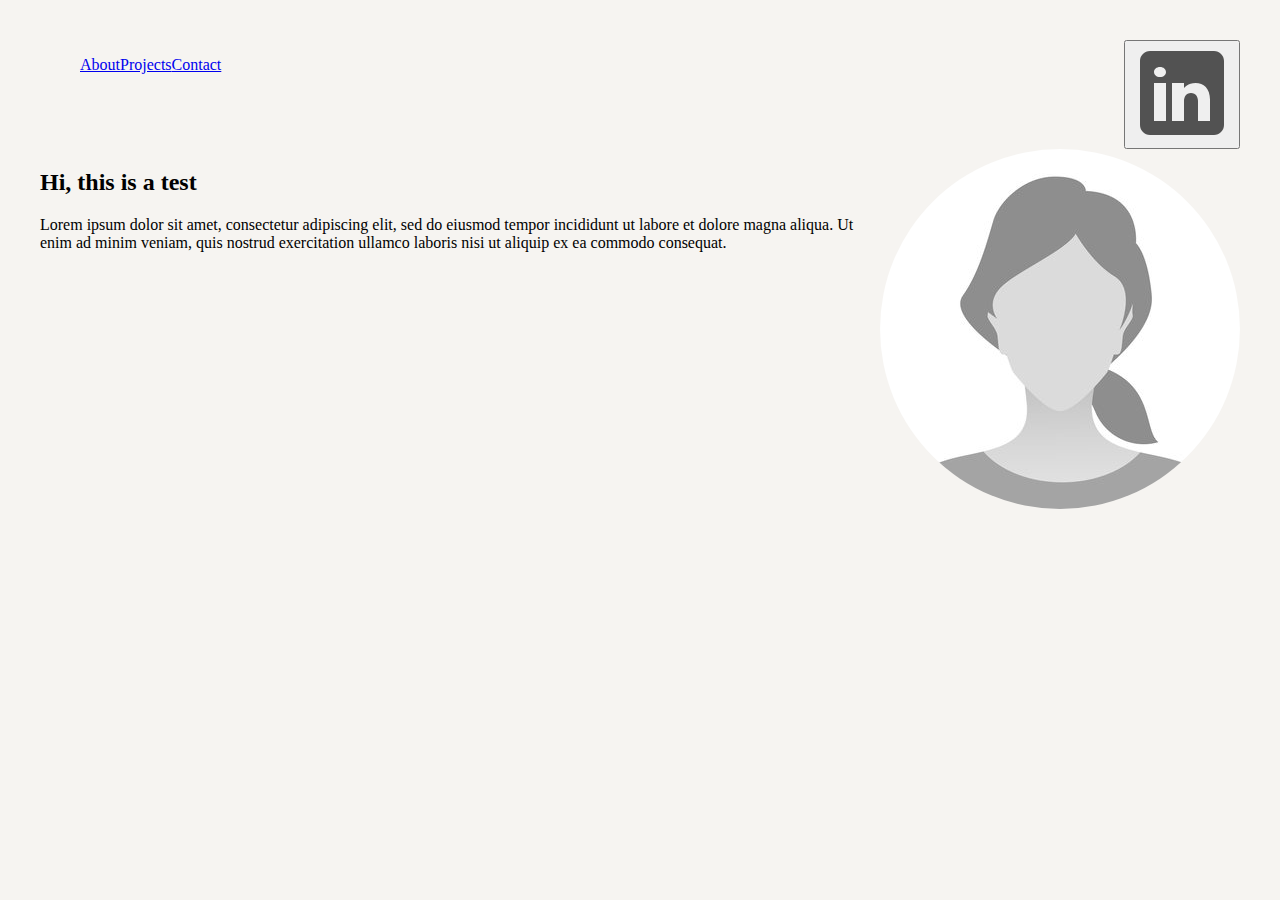
==== index.html @ 91891482 "html updates" ====
<!DOCTYPE html>
<html lang="en">
  <head>
    <meta charset="UTF-8" />
    <meta name="viewport" content="width=device-width, initial-scale=1.0" />
    <meta http-equiv="X-UA-Compatible" content="ie=edge" />
    <title>Chloe Simkins</title>
    <link rel="stylesheet" href="./style.css" />
  </head>
  <body>
    <nav>
      <ul>
        <li><a href="#">About</a></li>
        <li><a href="#">Projects</a></li>
        <li><a href="#">Contact</a></li>
      </ul>
      <button>
        <a href="https://linkedin.co.uk"
          ><img
            src="./assets/images/icons8-linkedin.svg"
            alt="link to linkedin"
        /></a>
      </button>
    </nav>
    <section class="content">
      <div class="text">
        <h2>Hi, this is a test</h2>
        <p>
          Lorem ipsum dolor sit amet, consectetur adipiscing elit, sed do
          eiusmod tempor incididunt ut labore et dolore magna aliqua. Ut enim ad
          minim veniam, quis nostrud exercitation ullamco laboris nisi ut
          aliquip ex ea commodo consequat.
        </p>
      </div>
      <div class="image">
        <img
          src="./assets/images/female-placeholder.jpeg"
          alt="placeholder image"
        />
      </div>
    </section>
    <script src="./index.js"></script>
  </body>
</html>
---- style.css ----
/* afacad-regular - latin */
@font-face {
  font-display: swap; /* Check https://developer.mozilla.org/en-US/docs/Web/CSS/@font-face/font-display for other options. */
  font-family: 'Afacad';
  font-style: normal;
  font-weight: 400;
  src: url('./assets/fonts/afacad-v1-latin-regular.woff2') format('woff2'); /* Chrome 36+, Opera 23+, Firefox 39+, Safari 12+, iOS 10+ */
}

  body {
    padding: 2rem;
    background-color: #f6f4f1;
  }

  nav {
    display: flex;
    justify-content: space-between;
  }

  ul {
    display: flex;
  }

  li {
    list-style-type: none;
  }
  .content {
    display: flex;
    gap: 1rem;
  }

  .text {
    align-items: center;
  }

  .image img {
    border-radius: 50%;
  }
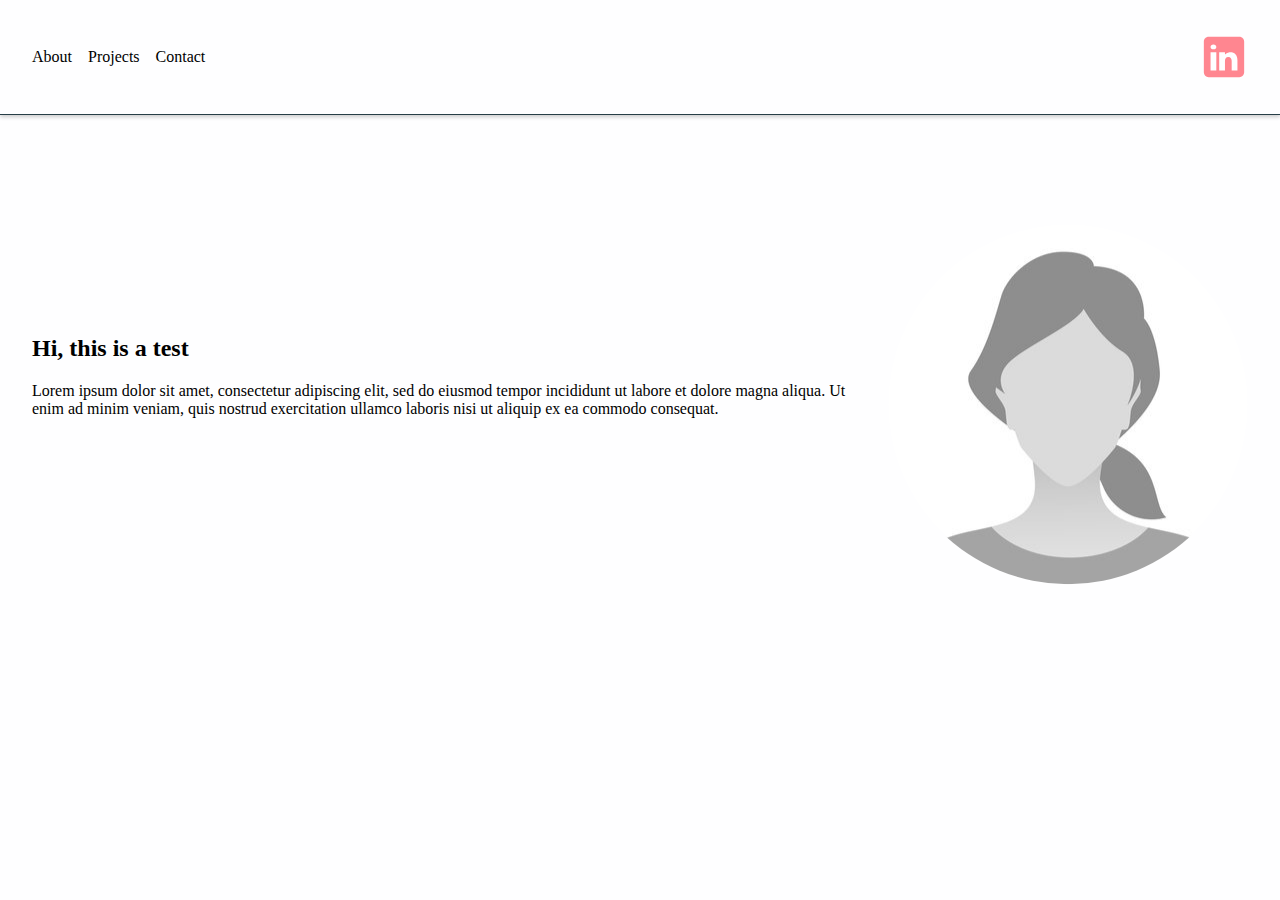
==== commit e0fa7f12: "styling updates" ====
--- a/index.html
+++ b/index.html
@@ -8,20 +8,20 @@
     <link rel="stylesheet" href="./style.css" />
   </head>
   <body>
-    <nav>
-      <ul>
-        <li><a href="#">About</a></li>
-        <li><a href="#">Projects</a></li>
-        <li><a href="#">Contact</a></li>
-      </ul>
-      <button>
-        <a href="https://linkedin.co.uk"
+    <section class="menu">
+      <nav>
+        <ul>
+          <li><a href="#">About</a></li>
+          <li><a href="./projects.html">Projects</a></li>
+          <li><a href="#">Contact</a></li>
+        </ul>
+        <a href="https://www.linkedin.com/in/chloe-simkins/"
           ><img
             src="./assets/images/icons8-linkedin.svg"
             alt="link to linkedin"
         /></a>
-      </button>
-    </nav>
+      </nav>
+    </section>
     <section class="content">
       <div class="text">
         <h2>Hi, this is a test</h2>
--- a/style.css
+++ b/style.css
@@ -8,31 +8,57 @@
 }
 
   body {
-    padding: 2rem;
-    background-color: #f6f4f1;
+    position: relative;
+    background-color: #FEFEFF;
+    margin: 0;
   }
 
   nav {
     display: flex;
     justify-content: space-between;
+    padding: 2rem;
+    border-bottom: 1px solid #273E47;
+    box-shadow: 0 2px 4px 0 rgba(0,0,0,.2);
   }
+
 
   ul {
     display: flex;
+    padding: 0;
+  }
+  
+  li {
+    list-style-type: none;
+    margin-right: 1rem;
   }
 
-  li {
-    list-style-type: none;
+  li a {
+    text-decoration: none;
+    color: black;
   }
+
+  a {
+    display: inherit;
+  }
+
+  a img {
+    max-width: 3rem;
+    cursor: pointer;
+  }
+
   .content {
     display: flex;
+    padding: 0 2rem;
+    transform: translateY(30%);
     gap: 1rem;
+
   }
 
   .text {
-    align-items: center;
+    transform: translateY(25%);
   }
 
   .image img {
     border-radius: 50%;
+    align-items: center;
   }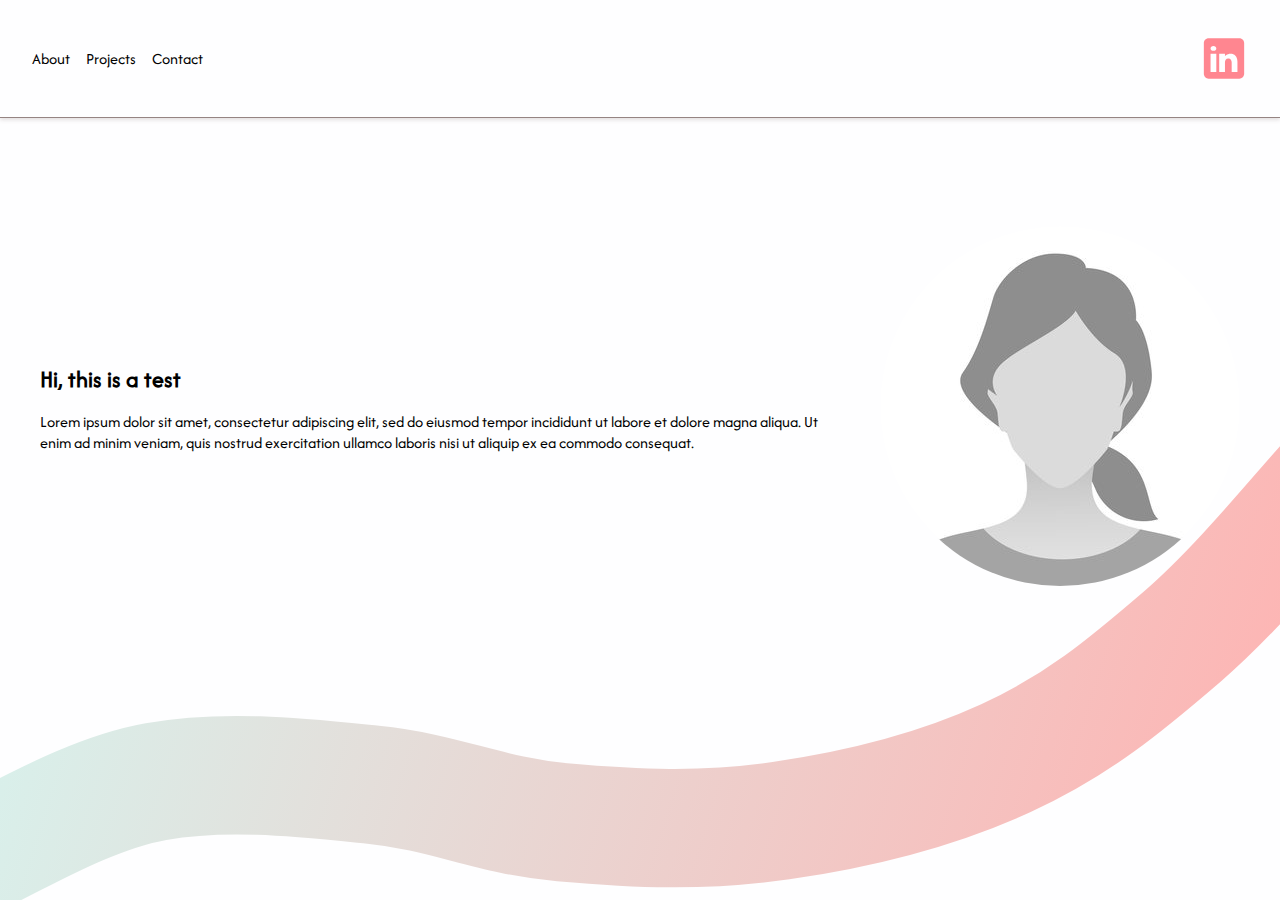
==== commit d2f725dd: "line accent and about/contact pages added" ====
--- a/index.html
+++ b/index.html
@@ -11,9 +11,9 @@
     <section class="menu">
       <nav>
         <ul>
-          <li><a href="#">About</a></li>
+          <li><a href="./about.html">About</a></li>
           <li><a href="./projects.html">Projects</a></li>
-          <li><a href="#">Contact</a></li>
+          <li><a href="./contact.html">Contact</a></li>
         </ul>
         <a href="https://www.linkedin.com/in/chloe-simkins/"
           ><img
@@ -39,6 +39,11 @@
         />
       </div>
     </section>
+    <img
+      class="accent-line"
+      src="./assets/images/llline.svg"
+      alt="image for decoration"
+    />
     <script src="./index.js"></script>
   </body>
 </html>
--- a/style.css
+++ b/style.css
@@ -8,17 +8,22 @@
 }
 
   body {
+    height: 100vh;
+    height: 100dvh;
+    font-family: 'Afacad';
     position: relative;
     background-color: #FEFEFF;
     margin: 0;
+    position: relative;
+    overflow: hidden;
   }
 
   nav {
     display: flex;
     justify-content: space-between;
     padding: 2rem;
-    border-bottom: 1px solid #273E47;
-    box-shadow: 0 2px 4px 0 rgba(0,0,0,.2);
+    border-bottom: 1px solid rgba(122, 101, 99, 0.8);
+    box-shadow: 0 2px 4px 0 rgba(122, 101, 99, 0.2);
   }
 
 
@@ -48,17 +53,56 @@
 
   .content {
     display: flex;
+    justify-content: space-between;
+    max-width: 75rem;
+    margin: 0 auto;
     padding: 0 2rem;
     transform: translateY(30%);
-    gap: 1rem;
+    gap: 2rem;
 
   }
 
   .text {
-    transform: translateY(25%);
+    display: flex;
+    flex-direction: column;
+    justify-content: center;
+  }
+
+  h2 {
+    margin-bottom: 0;
+  }
+
+  p {
+    max-width: 49rem;
+  }
+
+  .image {
+    display: inherit;
   }
 
   .image img {
+    max-width: 25rem;
     border-radius: 50%;
     align-items: center;
+    object-fit: cover;
+  }
+
+  .accent-line {
+    position: absolute;
+    bottom: 0;
+    z-index: -1;
+  }
+
+  @media(max-width: 650px) {
+    .content {
+      flex-direction: column-reverse;
+      align-items: center;
+      transform: translateY(15%);
+    }
+    .text {
+      text-align: center;
+    }
+    .image img {
+      max-width: 10rem;
+    }
   }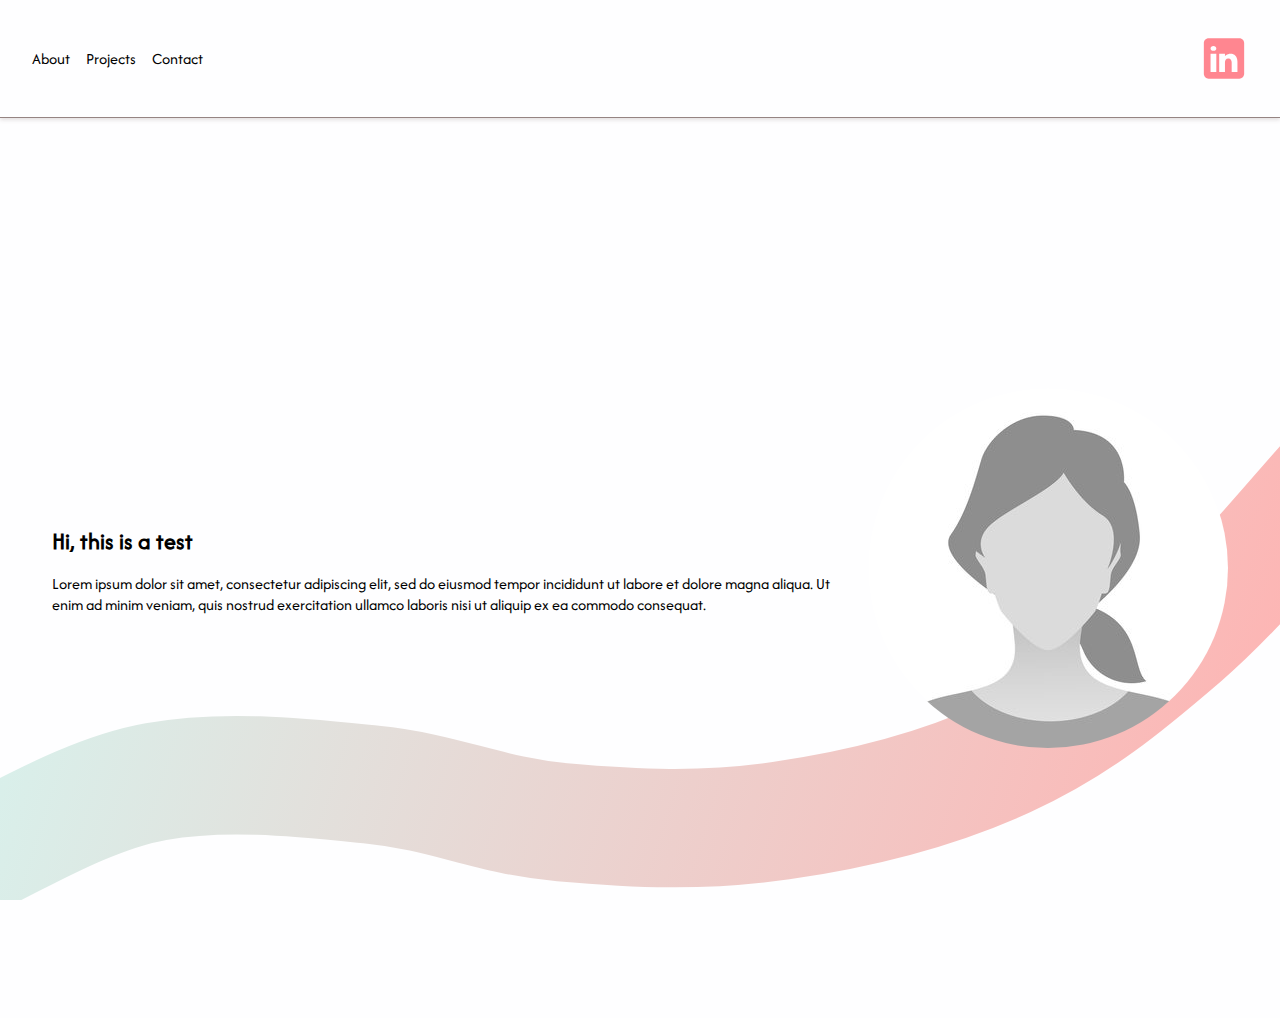
==== commit 24a9af61: "layout update" ====
--- a/index.html
+++ b/index.html
@@ -22,27 +22,29 @@
         /></a>
       </nav>
     </section>
-    <section class="content">
-      <div class="text">
-        <h2>Hi, this is a test</h2>
-        <p>
-          Lorem ipsum dolor sit amet, consectetur adipiscing elit, sed do
-          eiusmod tempor incididunt ut labore et dolore magna aliqua. Ut enim ad
-          minim veniam, quis nostrud exercitation ullamco laboris nisi ut
-          aliquip ex ea commodo consequat.
-        </p>
-      </div>
-      <div class="image">
-        <img
-          src="./assets/images/female-placeholder.jpeg"
-          alt="placeholder image"
-        />
+    <section class="content-container">
+      <div class="content">
+        <div class="text">
+          <h2>Hi, this is a test</h2>
+          <p>
+            Lorem ipsum dolor sit amet, consectetur adipiscing elit, sed do
+            eiusmod tempor incididunt ut labore et dolore magna aliqua. Ut enim
+            ad minim veniam, quis nostrud exercitation ullamco laboris nisi ut
+            aliquip ex ea commodo consequat.
+          </p>
+        </div>
+        <div class="image">
+          <img
+            src="./assets/images/female-placeholder.jpeg"
+            alt="placeholder image"
+          />
+        </div>
       </div>
     </section>
     <img
       class="accent-line"
       src="./assets/images/llline.svg"
-      alt="image for decoration"
+      alt="decorative background image"
     />
     <script src="./index.js"></script>
   </body>
--- a/style.css
+++ b/style.css
@@ -1,72 +1,88 @@
 /* afacad-regular - latin */
 @font-face {
   font-display: swap; /* Check https://developer.mozilla.org/en-US/docs/Web/CSS/@font-face/font-display for other options. */
-  font-family: 'Afacad';
+  font-family: "Afacad";
   font-style: normal;
   font-weight: 400;
-  src: url('./assets/fonts/afacad-v1-latin-regular.woff2') format('woff2'); /* Chrome 36+, Opera 23+, Firefox 39+, Safari 12+, iOS 10+ */
+  src: url("./assets/fonts/afacad-v1-latin-regular.woff2") format("woff2"); /* Chrome 36+, Opera 23+, Firefox 39+, Safari 12+, iOS 10+ */
 }
 
-  body {
-    height: 100vh;
-    height: 100dvh;
-    font-family: 'Afacad';
-    position: relative;
-    background-color: #FEFEFF;
-    margin: 0;
-    position: relative;
-    overflow: hidden;
-  }
+body {
+  height: 100vh;
+  height: 100dvh;
+  font-family: "Afacad";
+  position: relative;
+  background-color: #fefeff;
+  margin: 0;
+  position: relative;
+  overflow: hidden;
+}
 
-  nav {
-    display: flex;
-    justify-content: space-between;
-    padding: 2rem;
-    border-bottom: 1px solid rgba(122, 101, 99, 0.8);
-    box-shadow: 0 2px 4px 0 rgba(122, 101, 99, 0.2);
-  }
-
+nav {
+  height: 100%;
+  display: flex;
+  justify-content: space-between;
+  padding: 2rem;
+  border-bottom: 1px solid rgba(122, 101, 99, 0.8);
+  box-shadow: 0 2px 4px 0 rgba(122, 101, 99, 0.2);
 
   ul {
     display: flex;
     padding: 0;
+
+    li {
+      list-style-type: none;
+      margin-right: 1rem;
+
+      a {
+        text-decoration: none;
+        color: black;
+        transition: color 0.24s ease-in-out;
+
+        &:hover {
+          color: #ff8690;
+        }
+      }
+    }
   }
-  
-  li {
-    list-style-type: none;
-    margin-right: 1rem;
-  }
+}
+a {
+  display: inherit;
 
-  li a {
-    text-decoration: none;
-    color: black;
-  }
-
-  a {
-    display: inherit;
-  }
-
-  a img {
+  img {
+    width: 100%;
     max-width: 3rem;
     cursor: pointer;
   }
+}
 
-  .content {
-    display: flex;
-    justify-content: space-between;
-    max-width: 75rem;
-    margin: 0 auto;
-    padding: 0 2rem;
-    transform: translateY(30%);
-    gap: 2rem;
+.arrow-left {
+  display: inherit;
+  max-height: 1.35rem;
+}
 
-  }
+/* home and projects pages share content styling */
+.content-container,
+.projects-container {
+  height: 100%;
+  display: grid;
+  place-content: center;
+}
 
-  .text {
-    display: flex;
-    flex-direction: column;
-    justify-content: center;
-  }
+/* shared content styles continued */
+.content {
+  display: flex;
+  justify-content: space-between;
+  max-width: 75rem;
+  margin: 0 auto;
+  padding: 0 2rem;
+  gap: 2rem;
+}
+
+.text {
+  display: flex;
+  flex-direction: column;
+  justify-content: center;
 
   h2 {
     margin-bottom: 0;
@@ -75,34 +91,66 @@
   p {
     max-width: 49rem;
   }
+}
 
-  .image {
-    display: inherit;
+.image {
+  display: inherit;
+}
+
+.image img {
+  max-width: 25rem;
+  border-radius: 50%;
+  align-items: center;
+  object-fit: cover;
+}
+
+.accent-line {
+  position: absolute;
+  bottom: 0;
+  z-index: -1;
+}
+
+/* menu item styling for page clicked */
+.current-page {
+  margin: 0;
+  color: #ff8690;
+}
+
+/* project page styling */
+.projects-container {
+  .project {
+    display: flex;
+    flex-direction: column;
+    align-items: center;
+
+    a {
+      max-width: 15rem;
+
+      .project-img {
+        width: 100%;
+        min-width: 15rem;
+        border-radius: 2rem;
+      }
+    }
+
+    p {
+      text-align: center;
+      max-width: 22rem;
+    }
   }
+}
 
+/* mobile styles */
+@media (max-width: 650px) {
+  .content {
+    flex-direction: column-reverse;
+    align-items: center;
+    transform: translateY(15%);
+  }
+  .text {
+    text-align: center;
+  }
   .image img {
-    max-width: 25rem;
-    border-radius: 50%;
-    align-items: center;
-    object-fit: cover;
+    max-width: 10rem;
   }
-
-  .accent-line {
-    position: absolute;
-    bottom: 0;
-    z-index: -1;
-  }
-
-  @media(max-width: 650px) {
-    .content {
-      flex-direction: column-reverse;
-      align-items: center;
-      transform: translateY(15%);
-    }
-    .text {
-      text-align: center;
-    }
-    .image img {
-      max-width: 10rem;
-    }
-  }+}
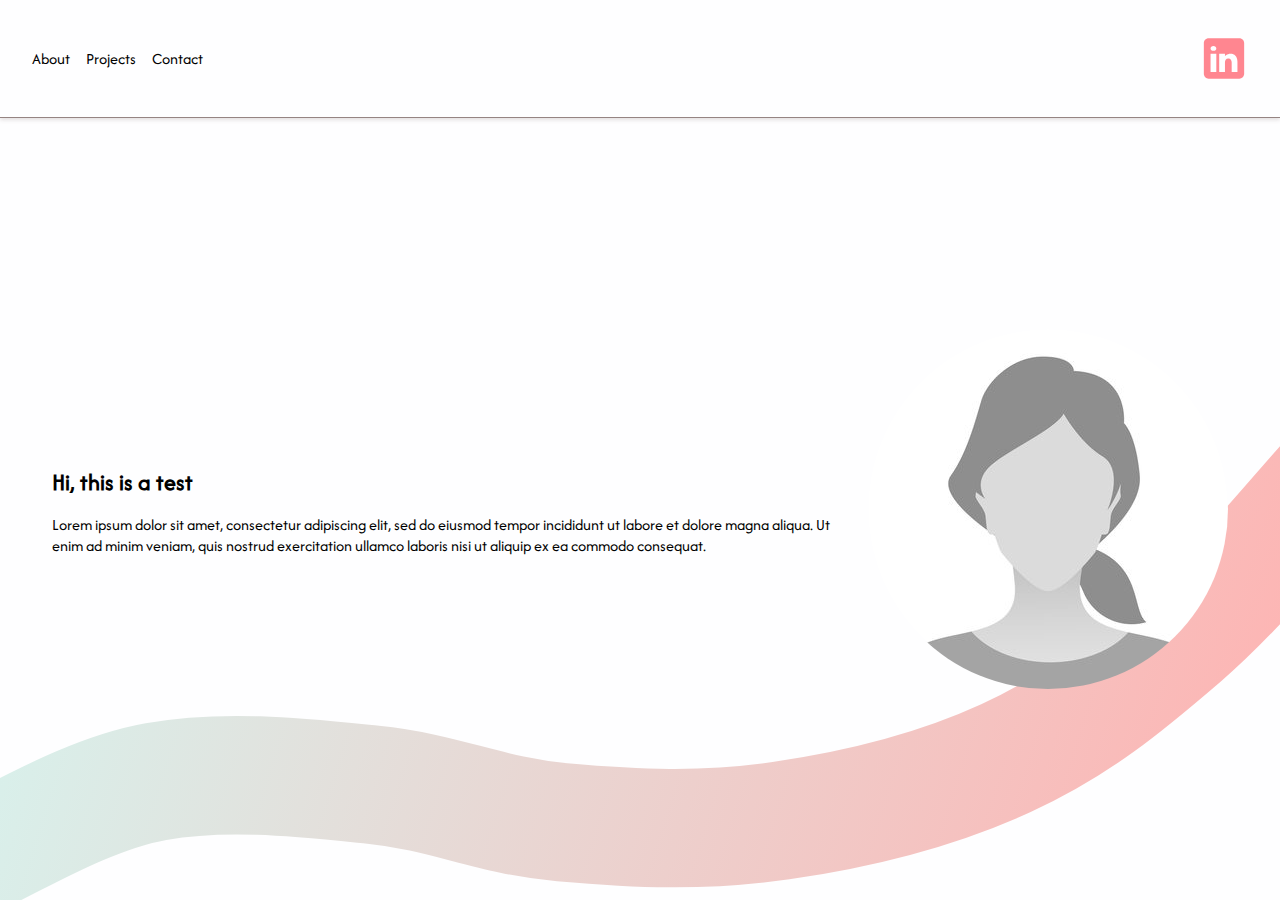
==== commit 6ce8af78: "height issue fix" ====
--- a/index.html
+++ b/index.html
@@ -7,7 +7,7 @@
     <title>Chloe Simkins</title>
     <link rel="stylesheet" href="./style.css" />
   </head>
-  <body>
+  <body class="home">
     <section class="menu">
       <nav>
         <ul>
--- a/style.css
+++ b/style.css
@@ -7,9 +7,19 @@
   src: url("./assets/fonts/afacad-v1-latin-regular.woff2") format("woff2"); /* Chrome 36+, Opera 23+, Firefox 39+, Safari 12+, iOS 10+ */
 }
 
-body {
+html {
+  height: 100%;
+}
+
+.home {
   height: 100vh;
   height: 100dvh;
+}
+
+body {
+  height: 100%;
+  display: grid;
+  grid-template-rows: min-content 1fr;
   font-family: "Afacad";
   position: relative;
   background-color: #fefeff;
@@ -18,41 +28,43 @@
   overflow: hidden;
 }
 
-nav {
-  height: 100%;
-  display: flex;
-  justify-content: space-between;
-  padding: 2rem;
+.menu {
   border-bottom: 1px solid rgba(122, 101, 99, 0.8);
   box-shadow: 0 2px 4px 0 rgba(122, 101, 99, 0.2);
 
-  ul {
+  nav {
     display: flex;
-    padding: 0;
+    justify-content: space-between;
+    padding: 2rem;
 
-    li {
-      list-style-type: none;
-      margin-right: 1rem;
+    ul {
+      display: flex;
+      padding: 0;
 
-      a {
-        text-decoration: none;
-        color: black;
-        transition: color 0.24s ease-in-out;
+      li {
+        list-style-type: none;
+        margin-right: 1rem;
 
-        &:hover {
-          color: #ff8690;
+        a {
+          text-decoration: none;
+          color: black;
+          transition: color 0.24s ease-in-out;
+
+          &:hover {
+            color: #ff8690;
+          }
         }
       }
     }
   }
-}
-a {
-  display: inherit;
+  a {
+    display: inherit;
 
-  img {
-    width: 100%;
-    max-width: 3rem;
-    cursor: pointer;
+    img {
+      width: 100%;
+      max-width: 3rem;
+      cursor: pointer;
+    }
   }
 }
 
@@ -61,12 +73,13 @@
   max-height: 1.35rem;
 }
 
-/* home and projects pages share content styling */
+/* home and projects pages shared content styling */
 .content-container,
 .projects-container {
   height: 100%;
   display: grid;
   place-content: center;
+  align-items: center;
 }
 
 /* shared content styles continued */
@@ -141,11 +154,34 @@
 }
 
 /* mobile styles */
+@media (max-width: 1025px) {
+  html {
+    height: auto;
+  }
+  body {
+    height: auto;
+    overflow: scroll;
+  }
+  .projects-container {
+    height: auto;
+    flex-wrap: wrap;
+    justify-content: space-evenly;
+    padding-top: 5rem;
+    margin-bottom: 13rem;
+
+    .project {
+      p {
+        max-width: 20rem;
+      }
+    }
+  }
+}
+
 @media (max-width: 650px) {
   .content {
     flex-direction: column-reverse;
     align-items: center;
-    transform: translateY(15%);
+    justify-content: center;
   }
   .text {
     text-align: center;
@@ -153,4 +189,10 @@
   .image img {
     max-width: 10rem;
   }
+  .projects-container {
+    flex-direction: column;
+    justify-content: flex-start;
+    padding-top: 2rem;
+    margin-bottom: 7rem;
+  }
 }
